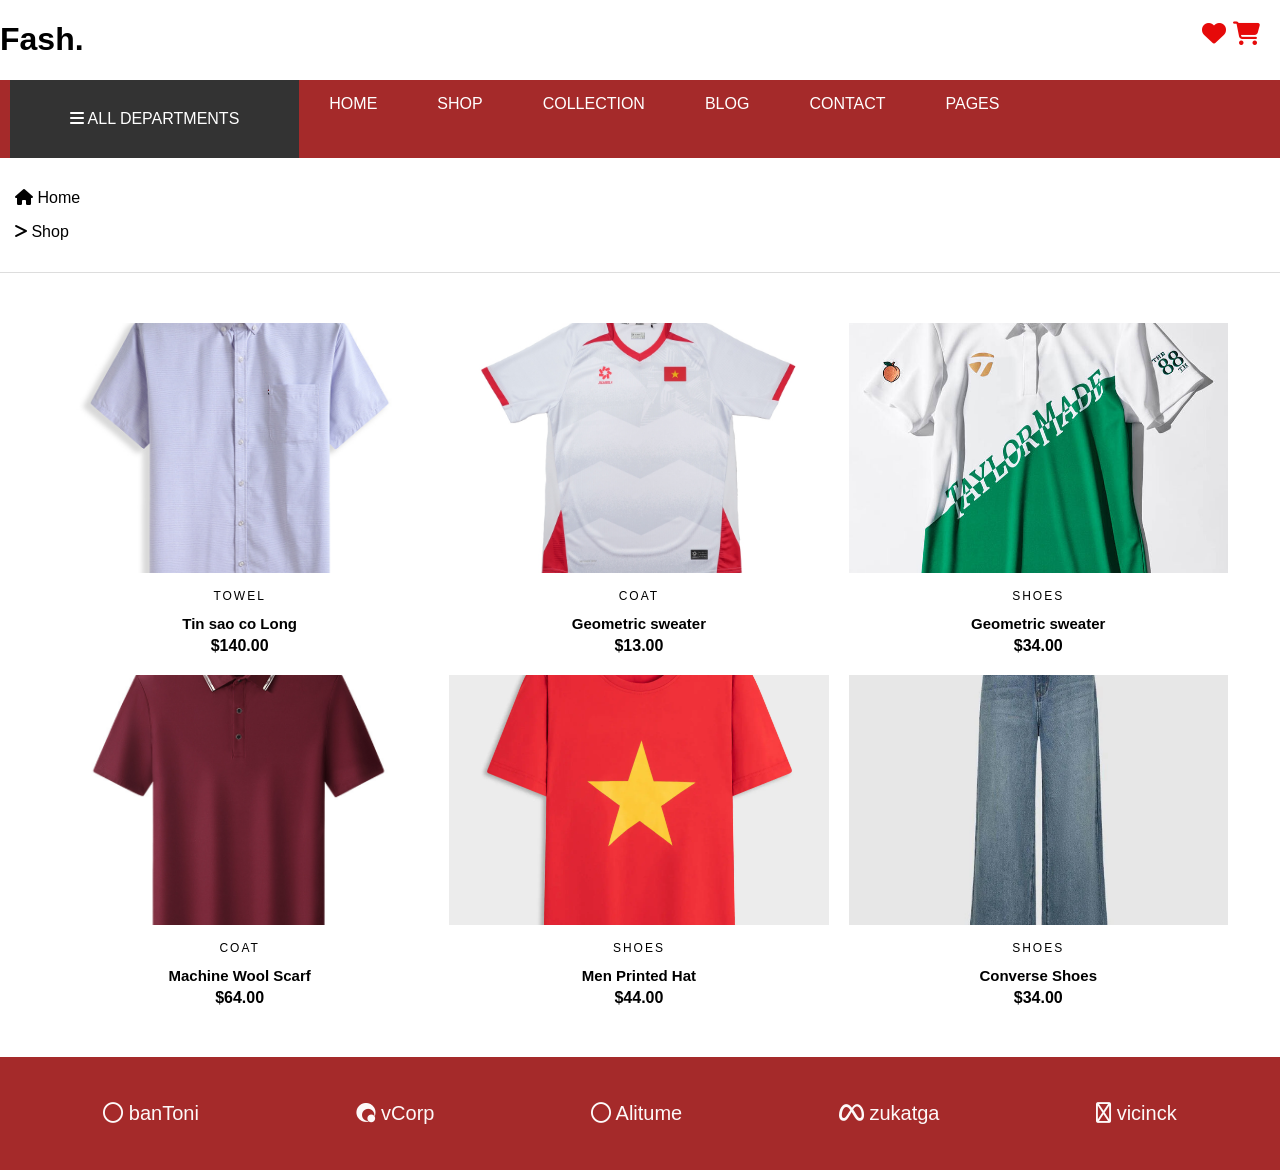
==== Trangweb/Fash.html @ 8b50048e "bai3" ====
<!DOCTYPE html>
<html lang="en">
<head>
    <meta charset="UTF-8">
    <meta name="viewport" content="width=device-width, initial-scale=1.0">
    <title>Document</title>
    <link rel="stylesheet" href="Fash.css">
    <link rel="stylesheet" href="https://cdnjs.cloudflare.com/ajax/libs/font-awesome/6.5.2/css/all.min.css">
</head>
<body>
    <h1>Fash.</h1>
    <div class="header-icons">
        <i class="fa-solid fa-heart"></i>
        <i class="fa-solid fa-cart-shopping"></i>
    </div>
    <div class="menu">

        <div class="department">
            <p><i class="fa-solid fa-bars"></i> ALL DEPARTMENTS
        </div>

        <p>HOME</p>
        <p>SHOP</p>
        <p>COLLECTION</p>
        <p>BLOG</p>
        <p>CONTACT</p>
        <p>PAGES</p>

    </div>

    <div class="breadcrumb">
        <p><i class="fa-solid fa-house"></i> Home</p>
        <p><i class="fa-solid fa-greater-than"></i> Shop</p>
    </div>

    <div class="products">

        <div class="product">
            <img src="images/01.png">
            <p>TOWEL</p>
            <h3>Tin sao co Long</h3>
            <b>$140.00</b>
        </div>

        <div class="product">
            <img src="images/02.png">
            <p>COAT</p>
            <h3>Geometric sweater</h3>
            <b>$13.00</b>
        </div>

        <div class="product">
            <img src="images/03.png">
            <p>SHOES</p>
            <h3>Geometric sweater</h3>
            <b>$34.00</b>
        </div>

        <div class="product">
            <img src="images/04.png">
            <p>COAT</p>
            <h3>Machine Wool Scarf</h3>
            <b>$64.00</b>
        </div>

        <div class="product">
            <img src="images/05.png">
            <p>SHOES</p>
            <h3>Men Printed Hat</h3>
            <b>$44.00</b>
        </div>

        <div class="product">
            <img src="images/06.png">
            <p>SHOES</p>
            <h3>Converse Shoes</h3>
            <b>$34.00</b>
        </div>

    </div>

    <div class="brands">

        <p><i class="fa-regular fa-circle"></i> banToni</p>
        <p><i class="fa-brands fa-quinscape"></i> vCorp</p>
        <p><i class="fa-regular fa-circle"></i> Alitume</p>
        <p><i class="fa-brands fa-meta"></i> zukatga</p>
        <p><i class="fa-sharp-duotone fa-regular fa-bolt"></i> vicinck</p>

    </div>
</body>
</html>
---- Trangweb/Fash.css ----
body {
    margin: 0;
    font-family: Arial, sans-serif;
}
.header-icons {
    position: absolute;
    top: 20px;
    right: 20px;
    font-size: 24px;
    color: #e60a0a;

}
.h1 {
    text-align: center;
    margin-top: 20px;
}
.menu {
    display: flex;
    background-color: brown;
    color: white;
    padding-left: 10px;
}

.menu p,
.department {
    margin: 0;
    padding: 15px 30px;
}

.department {
    background-color: #333;
}



.breadcrumb {
    padding: 15px;
    border-bottom: 1px solid #ddd;
}


.products {
    display: flex;
    flex-wrap: wrap;
    gap: 20px;
    padding: 50px;
}

.product {
    width: calc(33.33% - 14px);
    text-align: center;
}

.product img {
    width: 100%;
    height: 250px;
    object-fit: cover;
}

.product p {
    font-size: 12px;
    letter-spacing: 2px;
}

.product h3 {
    margin: 5px;
    font-size: 15px;
}

.product b {
    font-size: 16px;
}



.brands {
    display: flex;
    justify-content: space-around;
    background-color: brown;
    color: #fdf9f9;
    padding: 25px;
    font-size: 20px;
}
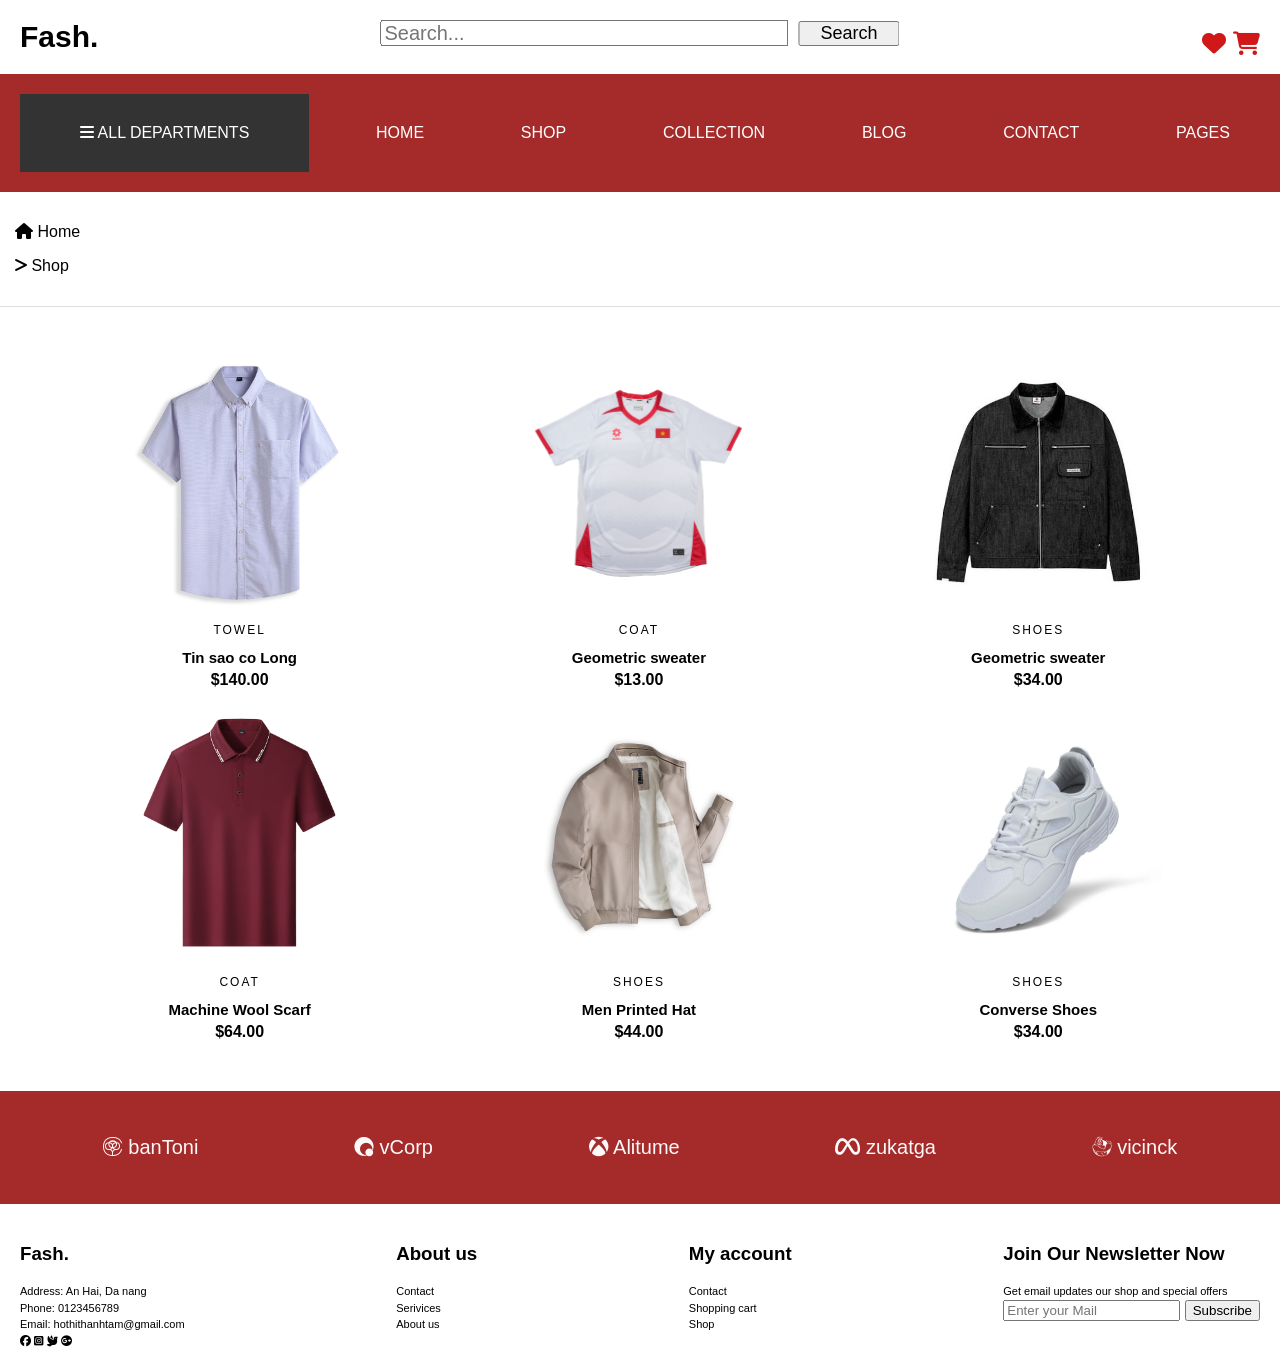
==== commit 28e43178: "cap nhat bai lam Trangweb" ====
--- a/Trangweb/Fash.html
+++ b/Trangweb/Fash.html
@@ -8,15 +8,26 @@
     <link rel="stylesheet" href="https://cdnjs.cloudflare.com/ajax/libs/font-awesome/6.5.2/css/all.min.css">
 </head>
 <body>
-    <h1>Fash.</h1>
-    <div class="header-icons">
-        <i class="fa-solid fa-heart"></i>
-        <i class="fa-solid fa-cart-shopping"></i>
+    <div class="header">
+        <div class="logo">
+            <h1>Fash.</h1>
+        </div>
+
+        <div class="search">
+            <input type="text" placeholder="Search...">
+            <button>Search</button>
+        </div>
+
+         <div class="header-icons">
+            <i class="fa-solid fa-heart"></i>
+            <i class="fa-solid fa-cart-shopping"></i>
+        </div>
     </div>
+    
     <div class="menu">
 
         <div class="department">
-            <p><i class="fa-solid fa-bars"></i> ALL DEPARTMENTS
+            <p><i class="fa-solid fa-bars"></i> ALL DEPARTMENTS</p>
         </div>
 
         <p>HOME</p>
@@ -81,12 +92,43 @@
 
     <div class="brands">
 
-        <p><i class="fa-regular fa-circle"></i> banToni</p>
+        <p><i class="fa-brands fa-cotton-bureau"></i> banToni</p>
         <p><i class="fa-brands fa-quinscape"></i> vCorp</p>
-        <p><i class="fa-regular fa-circle"></i> Alitume</p>
+        <p><i class="fa-brands fa-xbox"></i> Alitume</p>
         <p><i class="fa-brands fa-meta"></i> zukatga</p>
-        <p><i class="fa-sharp-duotone fa-regular fa-bolt"></i> vicinck</p>
+        <p><i class="fa-brands fa-the-red-yeti"></i> vicinck</p>
+    </div>
 
+    <div class="information">
+        <div class="content">
+            <h3>Fash.</h3>
+            <p>Address: An Hai, Da nang</p>
+            <p>Phone: 0123456789</p>
+            <p>Email: hothithanhtam@gmail.com</p>
+            <p><i class="fa-brands fa-facebook"></i>
+                <i class="fa-brands fa-square-instagram"></i>
+                <i class="fa-solid fa-dove"></i>
+                <i class="fa-brands fa-google-plus"></i>
+            </p>
+        </div>
+        <div class="content">
+                <h3>About us</h3>
+                <p>Contact</p>
+                <p>Serivices</p>
+                <p>About us</p>
+        </div>
+        <div class="content">
+                <h3>My account</h3  >
+                <p>Contact</p>
+                <p>Shopping cart</p>
+                <p>Shop</p>
+        </div>
+        <div class="content">
+                <h3>Join Our Newsletter Now</h3>
+                <p>Get email updates our shop and special offers</p>
+                <input type="text" placeholder="Enter your Mail">
+                <button>Subscribe</button>
+        </div>
     </div>
 </body>
 </html>
--- a/Trangweb/Fash.css
+++ b/Trangweb/Fash.css
@@ -2,12 +2,49 @@
     margin: 0;
     font-family: Arial, sans-serif;
 }
+.search {
+    position: absolute;
+    top: 20px;
+    left: 50%;
+    transform: translateX(-50%);
+
+    display: flex;
+    gap: 10px;
+    align-items: center;
+}
+
+.header {
+    position: relative;
+    background-color: white;
+    color: white;
+    padding: 20px;
+    text-align: center;
+}
+
+.logo h1 {
+    color: black;
+    font-size: 30px;
+    margin: 0;
+    text-align: left;
+}
+.search input {
+    width: 400px;
+    height: 20px;
+    font-size: 20px;
+}
+
+.search button {
+    height: 25px;
+    padding: 0 20px;
+    font-size: 18px;
+}
+
 .header-icons {
     position: absolute;
-    top: 20px;
+    top: 30px;
     right: 20px;
     font-size: 24px;
-    color: #e60a0a;
+    color: #d01818;
 
 }
 .h1 {
@@ -19,6 +56,9 @@
     background-color: brown;
     color: white;
     padding-left: 10px;
+    align-items: center;
+    padding: 20px;
+    justify-content: space-between;
 }
 
 .menu p,
@@ -54,7 +94,7 @@
 .product img {
     width: 100%;
     height: 250px;
-    object-fit: cover;
+    object-fit: contain;
 }
 
 .product p {
@@ -70,9 +110,6 @@
 .product b {
     font-size: 16px;
 }
-
-
-
 .brands {
     display: flex;
     justify-content: space-around;
@@ -81,3 +118,14 @@
     padding: 25px;
     font-size: 20px;
 }
+.information{
+    display:flex;
+    padding: 20px;
+    justify-content: space-between;
+}
+.content p {
+    font-size: 11px;
+    line-height: 1.5;
+    margin: 0;
+}
+
